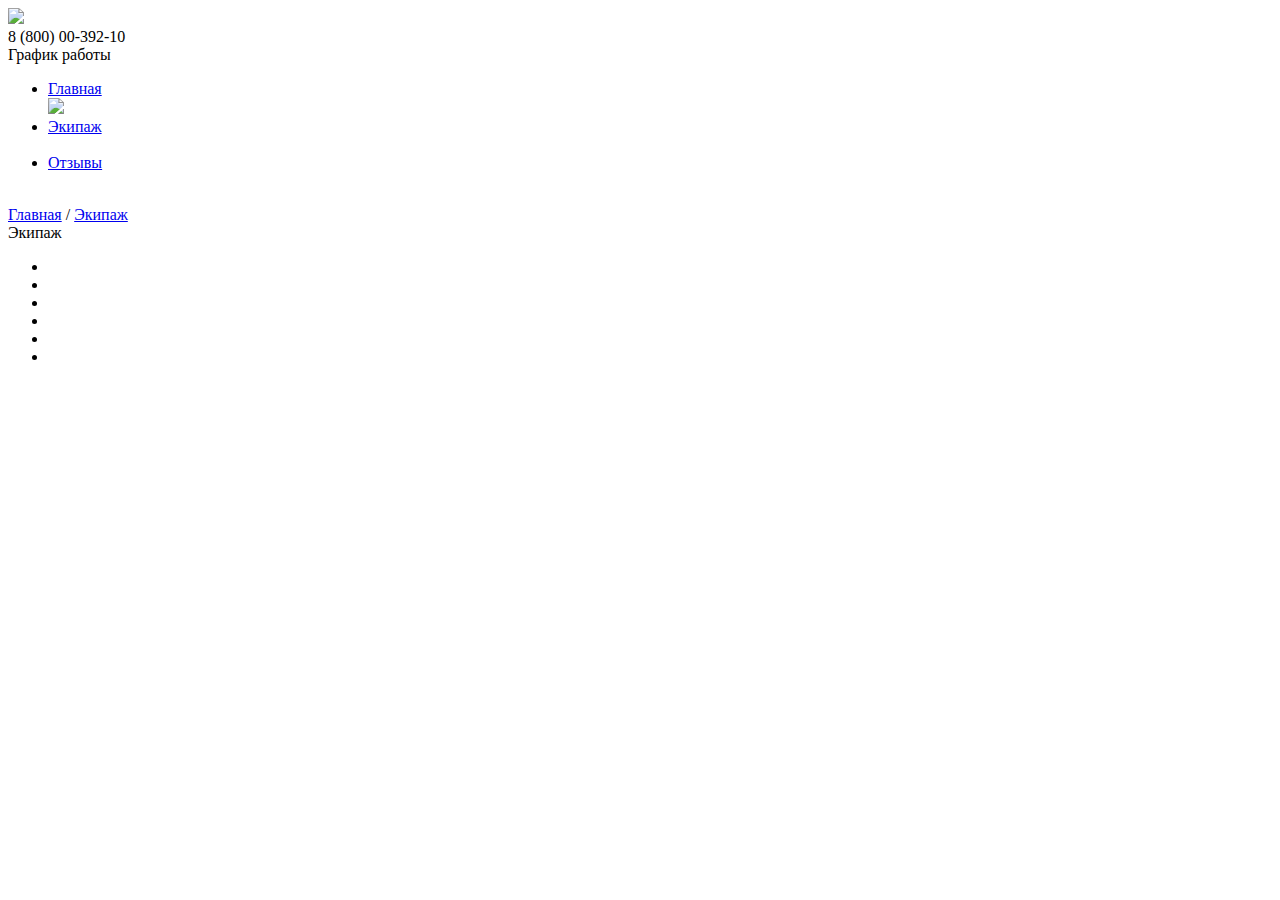
==== index.html @ a1cc310a "try" ====
<!DOCTYPE html>
<html lang="ru">
<head>
    <meta charset="UTF-8">
    <meta name="viewport" content="width=device-width, initial-scale=1.0">
    <meta http-equiv="X-UA-Compatible" content="ie=edge">
    <title>Document</title>
</head>
<body>
   <header>
       <div class="header__conteiner">
           <div class="logo">
               <img src="img/logo_header.svg"/>
            </div>
           <div class="contacts">
                <div class="phone"> 8 (800) 00-392-10 </div>
                <div class="schedule">График работы</div>
            </div>
           
       </div>
   </header>
   <main>
       <div class="main__conteiner">
            <ul class="navigation">
                <li class="navigation__item">
                    <a href="#" class="navigation__link"> 
                        <div class="navigation__title">Главная</div>
                        <div class="navigation__icon">
                            <img src="img/main_icon.svg"/>
                        </div>
                    </a>
                </li>
                <li class="navigation__item">
                    <a href="#" class="navigation__link"> 
                        <div class="navigation__title">Экипаж</div>
                        <div class="navigation__icon">
                            <img src=""/>
                        </div>
                        </a>
                </li>
                <li class="navigation__item">
                        <a href="#" class="navigation__link"> 
                            <div class="navigation__title">Отзывы</div>
                            <div class="navigation__icon">
                                <img src=""/>
                            </div>
                        </a>
                    </li>
            </ul>
            <div class="content">
                <div class="breadcrumbs">
                    <a href="#">Главная</a> /
                    <a href="#">Экипаж</a>
                </div>
                <div class="title"> Экипаж </div>
                <div class="team">
                    <ul class="team__items">
                        <li class="team__item"></li>
                        <li class="team__item"></li>
                        <li class="team__item"></li>
                        <li class="team__item"></li>
                        <li class="team__item"></li>
                        <li class="team__item"></li>
                    </ul>
                </div>   
            </div>
       </div>
   </main>
   

  
</body>
</html>
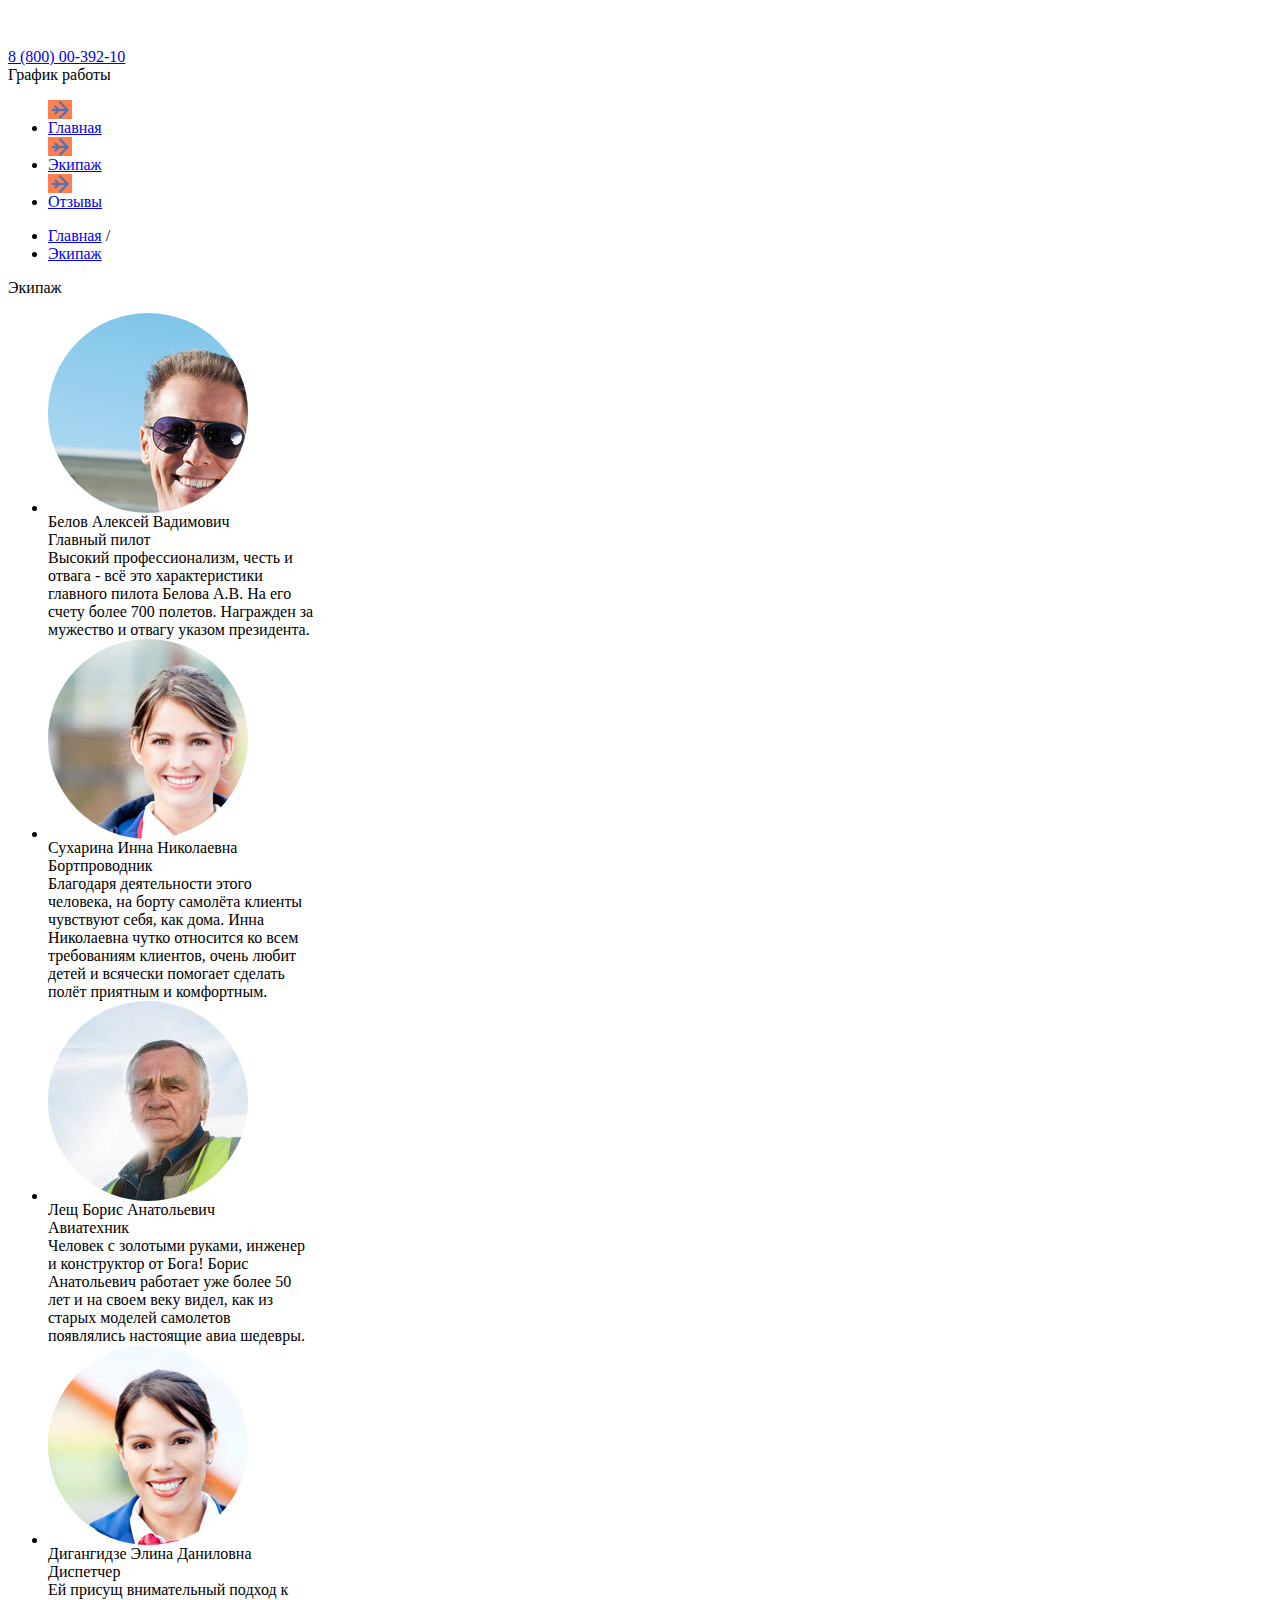
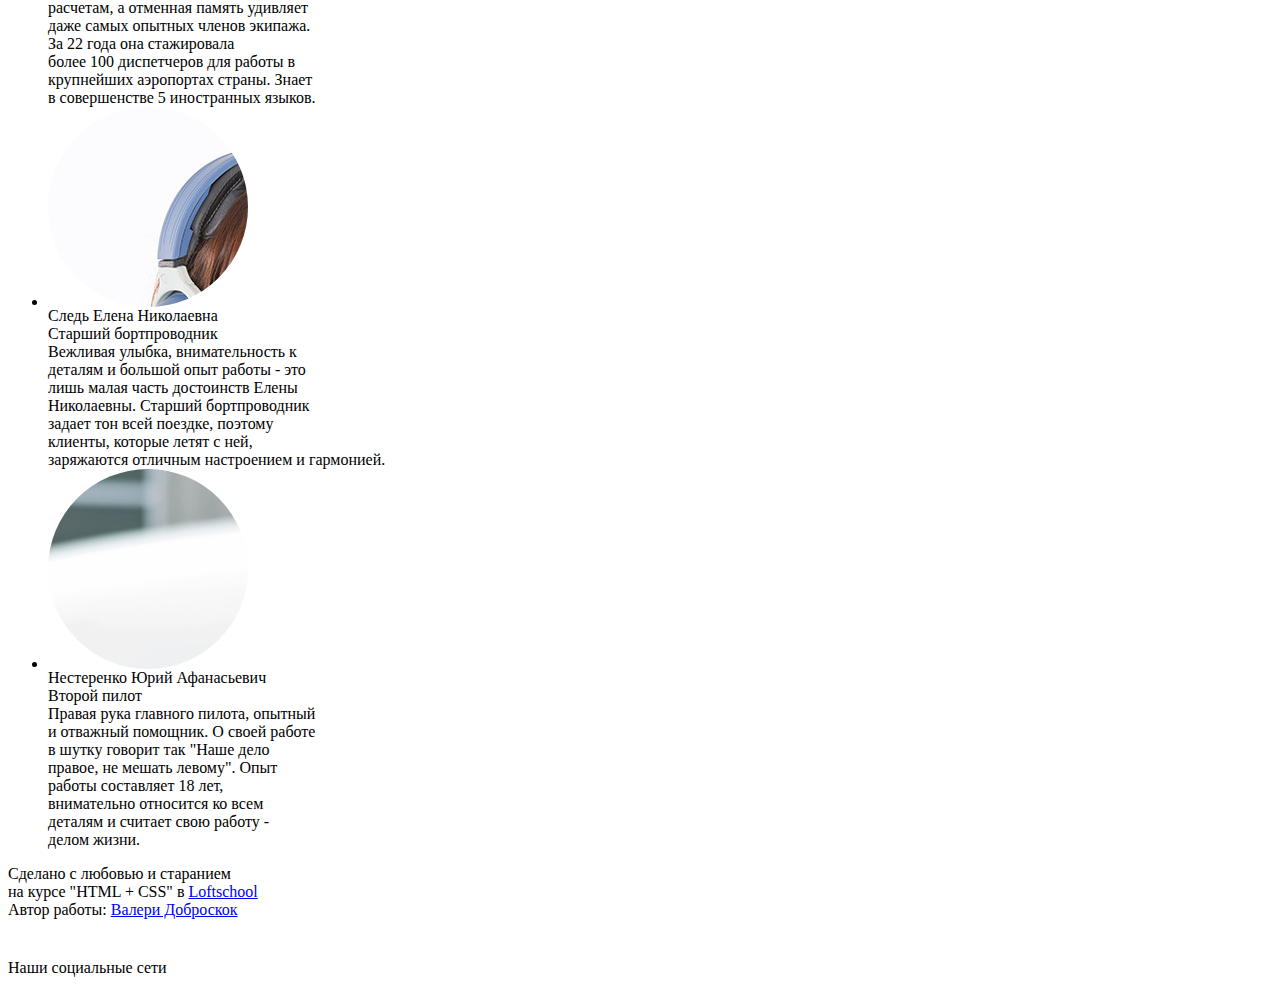
==== commit 7fb00f2d: "new files" ====
--- a/index.html
+++ b/index.html
@@ -4,68 +4,197 @@
     <meta charset="UTF-8">
     <meta name="viewport" content="width=device-width, initial-scale=1.0">
     <meta http-equiv="X-UA-Compatible" content="ie=edge">
+    <link rel="stylesheet" href="styles/style.css">
+    <link rel="stylesheet" href="">
     <title>Document</title>
 </head>
 <body>
    <header>
-       <div class="header__conteiner">
+       <div class="conteiner">
            <div class="logo">
-               <img src="img/logo_header.svg"/>
+               <a href="#" target="_blank" title="Перейти на главную страницу">
+                    <img src="img/logo_header.png"/>
+               </a>
             </div>
            <div class="contacts">
-                <div class="phone"> 8 (800) 00-392-10 </div>
+                <div class="phone">
+                    <a href="tel: +8(800)0039210" target="_blank" title="Позвоните нам!"> 8 (800) 00-392-10 </a>
+                </div>
                 <div class="schedule">График работы</div>
             </div>
-           
-       </div>
+        </div>
    </header>
    <main>
-       <div class="main__conteiner">
-            <ul class="navigation">
-                <li class="navigation__item">
-                    <a href="#" class="navigation__link"> 
-                        <div class="navigation__title">Главная</div>
-                        <div class="navigation__icon">
-                            <img src="img/main_icon.svg"/>
-                        </div>
-                    </a>
-                </li>
-                <li class="navigation__item">
-                    <a href="#" class="navigation__link"> 
-                        <div class="navigation__title">Экипаж</div>
-                        <div class="navigation__icon">
-                            <img src=""/>
-                        </div>
-                        </a>
-                </li>
-                <li class="navigation__item">
-                        <a href="#" class="navigation__link"> 
-                            <div class="navigation__title">Отзывы</div>
-                            <div class="navigation__icon">
-                                <img src=""/>
-                            </div>
+       <div class="conteiner">
+           <nav class="navigation">
+                <ul class="navigation__items">
+                    <li class="navigation__item">
+                        <a href="#" class="navigation__link navigation__link--airoplan" target="_blank" title="Перейти на главную страницу"> 
+                            <div class="navigation__title">Главная</div>
                         </a>
                     </li>
-            </ul>
+                    <li class="navigation__item">
+                        <a href="#" class="navigation__link navigation__link--crew" target="_blank" title="Перейти к просмотру экипажа"> 
+                            <div class="navigation__title">Экипаж</div>
+                        </a>
+                    </li>
+                    <li class="navigation__item">
+                        <a href="#" class="navigation__link navigation__link--star" target="_blank" title="Посмотреть отзывы"> 
+                            <div class="navigation__title">Отзывы</div>
+                        </a>
+                    </li>
+                </ul>
+            </nav>
             <div class="content">
-                <div class="breadcrumbs">
-                    <a href="#">Главная</a> /
-                    <a href="#">Экипаж</a>
-                </div>
+                <nav class="breadcrumps">
+                    <ul class="breadcrumps__items">
+                        <li class="breadcrumps__item">
+                            <a href="#" class="breadcrumps__href" title="Перейти на главную страницу">Главная</a>
+                        </li>
+                        <li class="breadcrumps__item">
+                            <a href="#" class="breadcrumps__href" title="Посмотреть экипаж">Экипаж</a>
+                        </li>
+                    </ul>
+                </nav>
                 <div class="title"> Экипаж </div>
                 <div class="team">
                     <ul class="team__items">
-                        <li class="team__item"></li>
-                        <li class="team__item"></li>
-                        <li class="team__item"></li>
-                        <li class="team__item"></li>
-                        <li class="team__item"></li>
-                        <li class="team__item"></li>
+                        <li class="team__item">
+                            <div class="team__ava">
+                                <img src="img/alex.jpg" class="img">
+                            </div>
+                            <div class="information">
+                                <div class="name-work">
+                                    <div class="name">Белов Алексей Вадимович</div>
+                                    <div class="work">Главный пилот</div>
+                                </div>
+                                <div class="text">
+                                    Высокий профессионализм, честь и <br>
+                                    отвага - всё это характеристики <br>
+                                    главного пилота Белова А.В. На его <br>
+                                    счету более 700 полетов. Награжден за <br>
+                                    мужество и отвагу указом президента.
+                                </div>
+                            </div>
+                        </li>
+                        <li class="team__item">
+                            <div class="team__ava">
+                                <img src="img/inna.jpg" class="img">
+                            </div>
+                            <div class="information">
+                                    <div class="name-work">
+                                        <div class="name">Сухарина Инна Николаевна</div>
+                                        <div class="work">Бортпроводник</div>
+                                    </div>
+                                    <div class="text">
+                                        Благодаря деятельности этого <br>
+                                        человека, на борту самолёта клиенты <br>
+                                        чувствуют себя, как дома. Инна <br>
+                                        Николаевна чутко относится ко всем <br>
+                                        требованиям клиентов, очень любит <br>
+                                        детей и всячески помогает сделать <br>
+                                        полёт приятным и комфортным.
+                                        </div>
+                        </li>
+                        <li class="team__item">
+                                <div class="team__ava">
+                                    <img src="img/boris.jpg" class="img">
+                                </div>
+                                <div class="name-work">
+                                    <div class="name">Лещ Борис Анатольевич</div>
+                                    <div class="work">Авиатехник</div>
+                                </div>
+                                <div class="text">
+                                    Человек с золотыми руками, инженер <br>
+                                    и конструктор от Бога! Борис<br>
+                                    Анатольевич работает уже более 50<br>
+                                    лет и на своем веку видел, как из<br>
+                                    старых моделей самолетов<br>
+                                    появлялись настоящие авиа шедевры.
+                                </div>
+                        </li>
+                        <li class="team__item">
+                                <div class="team__ava">
+                                    <img src="img/elena.jpg" class="img">
+                                </div>
+                                <div class="name-work">
+                                    <div class="name">Дигангидзе Элина Даниловна</div>
+                                    <div class="work">Диспетчер</div>
+                                </div>
+                                <div class="text">
+                                    Ей присущ внимательный подход к<br>
+                                    расчетам, а отменная память удивляет<br>
+                                    даже самых опытных членов экипажа.<br>
+                                    За 22 года она стажировала <br>
+                                    более 100 диспетчеров для работы в <br>
+                                    крупнейших аэропортах страны. Знает<br>
+                                    в совершенстве 5 иностранных языков.
+
+                                </div>
+                        </li>
+                        <li class="team__item">
+                                <div class="team__ava">
+                                    <img src="img/elina.jpg" class="img">
+                                </div>
+                                <div class="name-work">    
+                                    <div class="name">Следь Елена Николаевна</div>
+                                    <div class="work">Старший бортпроводник</div>
+                                </div>
+                                <div class="text">
+                                    Вежливая улыбка, внимательность к<br>
+                                    деталям и большой опыт работы - это<br>
+                                    лишь малая часть достоинств Елены<br>
+                                    Николаевны. Старший бортпроводник<br>
+                                    задает тон всей поездке, поэтому<br>
+                                    клиенты, которые летят с ней,<br>
+                                    заряжаются отличным настроением и гармонией.
+                                </div>
+                        </li>
+                        <li class="team__item">
+                                <div class="team__ava">
+                                    <img src="img/yrii.jpg" class="img">
+                                </div>
+                                <div class="name-work">
+                                    <div class="name">Нестеренко Юрий Афанасьевич</div>
+                                    <div class="work">Второй пилот</div>
+                                </div>
+                                <div class="text">
+                                    Правая рука главного пилота, опытный<br>
+                                    и отважный помощник. О своей работе <br>
+                                    в шутку говорит так "Наше дело<br>
+                                    правое, не мешать левому". Опыт<br>
+                                    работы составляет 18 лет, <br>
+                                    внимательно относится ко всем<br>
+                                    деталям и считает свою работу -<br>
+                                    делом жизни.
+
+                                </div>
+                        </li>
                     </ul>
                 </div>   
             </div>
        </div>
    </main>
+   <footer>
+       <div class="conteiner">
+           <div class="conteiner__avtor">
+               Сделано с любовью и старанием<br>
+               на курсе "HTML + CSS" в 
+               <a href="https://loftschool.com/" target="_blank" title="Перейти на сайт Loftschool">Loftschool</a><br>
+               Автор работы:
+               <a href="#" target="_blank" title="Перейти на страницу автора"> Валери Доброскок </a>
+           </div>
+           <div class="conteiner__logo">
+               <img src="img/logo_header.png">
+           </div>
+           <div class="conteiner__social-networks">
+               <div class="social-networks__text">Наши социальные сети</div>
+               <div class="icon"></div>
+           </div>
+       </div>
+
+
+   </footer>
    
 
   
--- a/styles/style.css
+++ b/styles/style.css
@@ -0,0 +1,30 @@
+.team__ava {
+    width: 200px;
+    height: 200px;
+    overflow:hidden;
+    border-radius:50%;
+}
+.team__img {
+    min-width: 100%;
+    height: 100%;
+}
+.breadcrumps {
+
+}
+.breadcrumps__href {
+
+}
+.breadcrumps__item:not(:last-child)::after {
+    content: " /";
+}
+.navigation__title::before {
+    content: "";
+    display: block;
+    width: 24px;
+    height: 19px;
+    /* background-color: coral;
+    background-image: url(../img/main_icon.png);
+    background-repeat: no-repeat;
+    background-position: 50% 50%; */
+    background: coral url(../img/main_icon.png) no-repeat center; 
+}
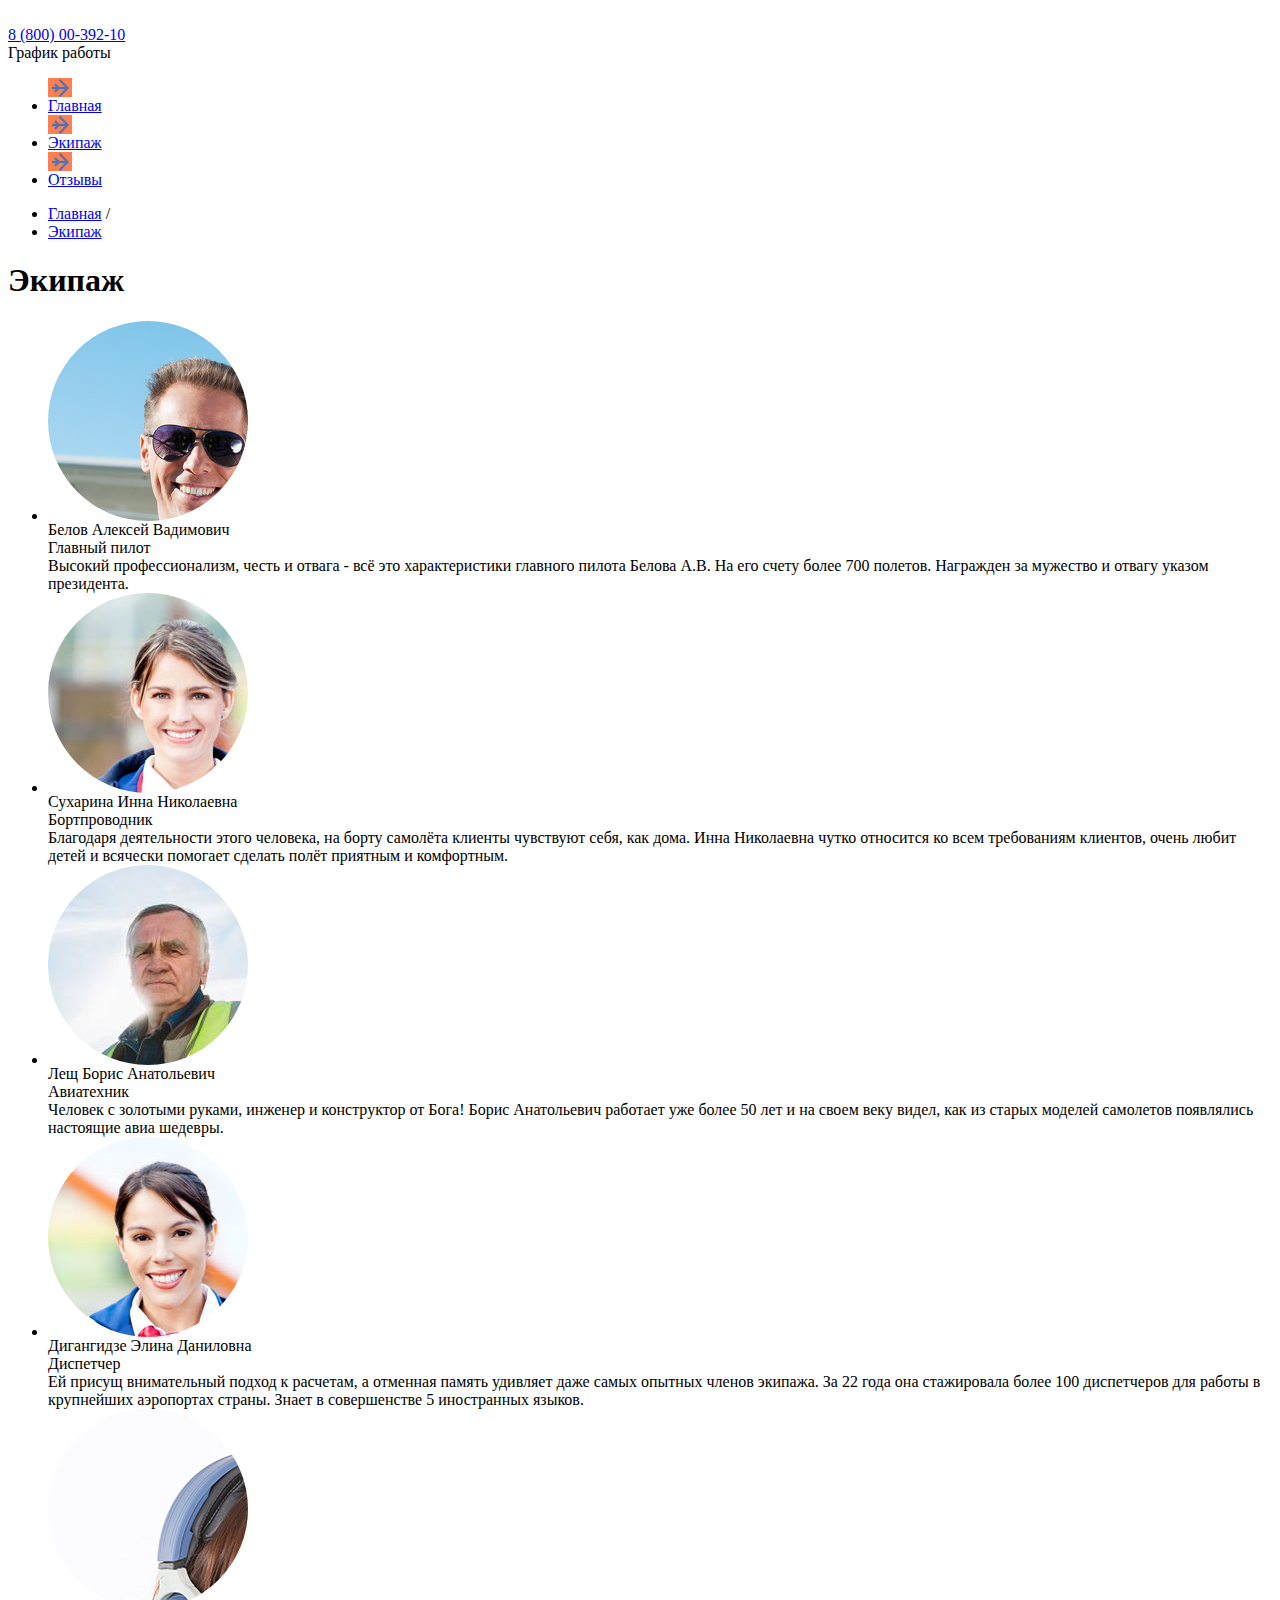
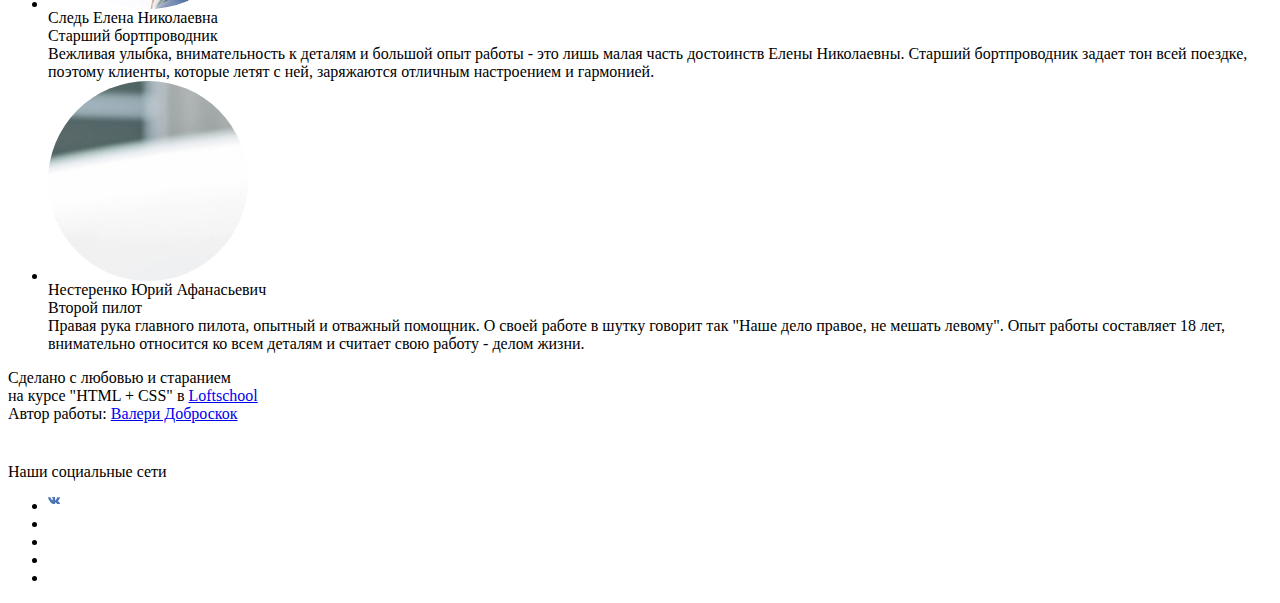
==== commit d1241f09: "html2" ====
--- a/index.html
+++ b/index.html
@@ -5,26 +5,27 @@
     <meta name="viewport" content="width=device-width, initial-scale=1.0">
     <meta http-equiv="X-UA-Compatible" content="ie=edge">
     <link rel="stylesheet" href="styles/style.css">
-    <link rel="stylesheet" href="">
-    <title>Document</title>
+    <link rel="stylesheet" type="text/css" href="css/normalize.css" />
+    <title>AIR Planet</title>
+    
+
 </head>
 <body>
-   <header>
+    <div class="wrapper">
+    <header class="header">
        <div class="conteiner">
            <div class="logo">
-               <a href="#" target="_blank" title="Перейти на главную страницу">
-                    <img src="img/logo_header.png"/>
-               </a>
+                <a class="logo__href" href="#"><img src="" alt="" class="logo__img"> </a>
             </div>
            <div class="contacts">
                 <div class="phone">
-                    <a href="tel: +8(800)0039210" target="_blank" title="Позвоните нам!"> 8 (800) 00-392-10 </a>
+                    <a  class="phone__href" href="tel: +8(800)0039210" target="_blank" title="Позвоните нам!"> 8 (800) 00-392-10 </a>
                 </div>
                 <div class="schedule">График работы</div>
             </div>
         </div>
    </header>
-   <main>
+   <main class="main">
        <div class="conteiner">
            <nav class="navigation">
                 <ul class="navigation__items">
@@ -49,14 +50,16 @@
                 <nav class="breadcrumps">
                     <ul class="breadcrumps__items">
                         <li class="breadcrumps__item">
-                            <a href="#" class="breadcrumps__href" title="Перейти на главную страницу">Главная</a>
+                            <a class="breadcrumps__item--href" href="#" class="breadcrumps__href" title="Перейти на главную страницу">Главная</a>
                         </li>
                         <li class="breadcrumps__item">
                             <a href="#" class="breadcrumps__href" title="Посмотреть экипаж">Экипаж</a>
                         </li>
                     </ul>
                 </nav>
-                <div class="title"> Экипаж </div>
+                    <h1>
+                        Экипаж
+                    </h1> 
                 <div class="team">
                     <ul class="team__items">
                         <li class="team__item">
@@ -64,15 +67,15 @@
                                 <img src="img/alex.jpg" class="img">
                             </div>
                             <div class="information">
-                                <div class="name-work">
-                                    <div class="name">Белов Алексей Вадимович</div>
-                                    <div class="work">Главный пилот</div>
-                                </div>
-                                <div class="text">
-                                    Высокий профессионализм, честь и <br>
-                                    отвага - всё это характеристики <br>
-                                    главного пилота Белова А.В. На его <br>
-                                    счету более 700 полетов. Награжден за <br>
+                                <div class="name">
+                                    <div class="name__surname">Белов Алексей Вадимович</div>
+                                    <div class="name__work">Главный пилот</div>
+                                </div>
+                                <div class="text">
+                                    Высокий профессионализм, честь и 
+                                    отвага - всё это характеристики 
+                                    главного пилота Белова А.В. На его 
+                                    счету более 700 полетов. Награжден за 
                                     мужество и отвагу указом президента.
                                 </div>
                             </div>
@@ -87,12 +90,12 @@
                                         <div class="work">Бортпроводник</div>
                                     </div>
                                     <div class="text">
-                                        Благодаря деятельности этого <br>
-                                        человека, на борту самолёта клиенты <br>
-                                        чувствуют себя, как дома. Инна <br>
-                                        Николаевна чутко относится ко всем <br>
-                                        требованиям клиентов, очень любит <br>
-                                        детей и всячески помогает сделать <br>
+                                        Благодаря деятельности этого
+                                        человека, на борту самолёта клиенты 
+                                        чувствуют себя, как дома. Инна 
+                                        Николаевна чутко относится ко всем 
+                                        требованиям клиентов, очень любит 
+                                        детей и всячески помогает сделать 
                                         полёт приятным и комфортным.
                                         </div>
                         </li>
@@ -105,11 +108,11 @@
                                     <div class="work">Авиатехник</div>
                                 </div>
                                 <div class="text">
-                                    Человек с золотыми руками, инженер <br>
-                                    и конструктор от Бога! Борис<br>
-                                    Анатольевич работает уже более 50<br>
-                                    лет и на своем веку видел, как из<br>
-                                    старых моделей самолетов<br>
+                                    Человек с золотыми руками, инженер 
+                                    и конструктор от Бога! Борис
+                                    Анатольевич работает уже более 50
+                                    лет и на своем веку видел, как из
+                                    старых моделей самолетов
                                     появлялись настоящие авиа шедевры.
                                 </div>
                         </li>
@@ -122,12 +125,12 @@
                                     <div class="work">Диспетчер</div>
                                 </div>
                                 <div class="text">
-                                    Ей присущ внимательный подход к<br>
-                                    расчетам, а отменная память удивляет<br>
-                                    даже самых опытных членов экипажа.<br>
-                                    За 22 года она стажировала <br>
-                                    более 100 диспетчеров для работы в <br>
-                                    крупнейших аэропортах страны. Знает<br>
+                                    Ей присущ внимательный подход к
+                                    расчетам, а отменная память удивляет
+                                    даже самых опытных членов экипажа.
+                                    За 22 года она стажировала 
+                                    более 100 диспетчеров для работы в 
+                                    крупнейших аэропортах страны. Знает
                                     в совершенстве 5 иностранных языков.
 
                                 </div>
@@ -141,12 +144,12 @@
                                     <div class="work">Старший бортпроводник</div>
                                 </div>
                                 <div class="text">
-                                    Вежливая улыбка, внимательность к<br>
-                                    деталям и большой опыт работы - это<br>
-                                    лишь малая часть достоинств Елены<br>
-                                    Николаевны. Старший бортпроводник<br>
-                                    задает тон всей поездке, поэтому<br>
-                                    клиенты, которые летят с ней,<br>
+                                    Вежливая улыбка, внимательность к
+                                    деталям и большой опыт работы - это
+                                    лишь малая часть достоинств Елены
+                                    Николаевны. Старший бортпроводник
+                                    задает тон всей поездке, поэтому
+                                    клиенты, которые летят с ней,
                                     заряжаются отличным настроением и гармонией.
                                 </div>
                         </li>
@@ -159,13 +162,13 @@
                                     <div class="work">Второй пилот</div>
                                 </div>
                                 <div class="text">
-                                    Правая рука главного пилота, опытный<br>
-                                    и отважный помощник. О своей работе <br>
-                                    в шутку говорит так "Наше дело<br>
-                                    правое, не мешать левому". Опыт<br>
-                                    работы составляет 18 лет, <br>
-                                    внимательно относится ко всем<br>
-                                    деталям и считает свою работу -<br>
+                                    Правая рука главного пилота, опытный
+                                    и отважный помощник. О своей работе 
+                                    в шутку говорит так "Наше дело
+                                    правое, не мешать левому". Опыт
+                                    работы составляет 18 лет, 
+                                    внимательно относится ко всем
+                                    деталям и считает свою работу -
                                     делом жизни.
 
                                 </div>
@@ -175,7 +178,9 @@
             </div>
        </div>
    </main>
-   <footer>
+   </div>
+   
+   <footer class="footer">
        <div class="conteiner">
            <div class="conteiner__avtor">
                Сделано с любовью и старанием<br>
@@ -185,18 +190,58 @@
                <a href="#" target="_blank" title="Перейти на страницу автора"> Валери Доброскок </a>
            </div>
            <div class="conteiner__logo">
-               <img src="img/logo_header.png">
+               <a class="conteiner__logo-href" href="#" target="_blank" title="Перейти на главную страницу"> <img src="img/logo_header.png"> </a>
            </div>
-           <div class="conteiner__social-networks">
-               <div class="social-networks__text">Наши социальные сети</div>
-               <div class="icon"></div>
+           <div class="social">
+                <div class="social__title">  Наши социальные сети</div>
+                <ul class="social__items">
+                    <li class="social__items social__item--vk">
+                        <div class="social__href-vk">
+                            <a class="social__href--link" href="https://vk.com" target="_blank" title="Мы ВКонтакте"></a>
+                        </div>
+                    </li>
+                    <li class="social__items social__item--fb">
+                        <div class="social__href">
+                            <a class="social__href--link" href="www.facebook.com" target="_blank" title="Мы в Facebook"></a>
+                        </div>
+                    </li>
+                    <li class="social__items social__item--google">
+                        <div class="social__href">
+                            <a class="social__href--link" href="https://www.google.ru" target="_blank" title="Мы в Google"></a>
+                        </div>
+                    </li>
+                    <li class="social__items social__item--twitter">
+                        <div class="social__href">
+                            <a class="social__href--link" href="https://twitter.com" target="_blank" title="Мы в Twitter"></a>
+                        </div>
+                    </li>
+                    <li class="social__items social__item--email">
+                        <div class="social__href">
+                            <a class="social__href--link" href="https://e.mail.ru" target="_blank" title="Мы в Email"></a>
+                        </div>
+                    </li>
+                </ul>
+            </div>
+
+
+               
+            
+            
+
+
+            
+
+
+
+
+
+
+
+                
+
+               </div>
            </div>
        </div>
-
-
-   </footer>
-   
-
-  
+    </footer>
 </body>
 </html>--- a/styles/style.css
+++ b/styles/style.css
@@ -8,12 +8,7 @@
     min-width: 100%;
     height: 100%;
 }
-.breadcrumps {
 
-}
-.breadcrumps__href {
-
-}
 .breadcrumps__item:not(:last-child)::after {
     content: " /";
 }
@@ -28,3 +23,29 @@
     background-position: 50% 50%; */
     background: coral url(../img/main_icon.png) no-repeat center; 
 }
+/* Это нижние иконки подвала */
+.social__href-vk {
+    background-image: url(../img/vk.png);
+    width: 12px;
+    height: 7px;
+}
+.icon__img--fb {
+    background-image: url(../img/fb.png);
+    width: 6px;
+    height: 13px;
+}
+.icon__img--google {
+    background-image: url(../img/google.png);
+    width: 15px;
+    height: 9px;
+}
+.icon__img--twitter {
+    background-image: url(../img/twitter.png);
+    width: 11px;
+    height: 9px;
+}
+.icon__img--email {
+    background-image: url(../img/mail.png);
+    width: 12px;
+    height: 9px;
+}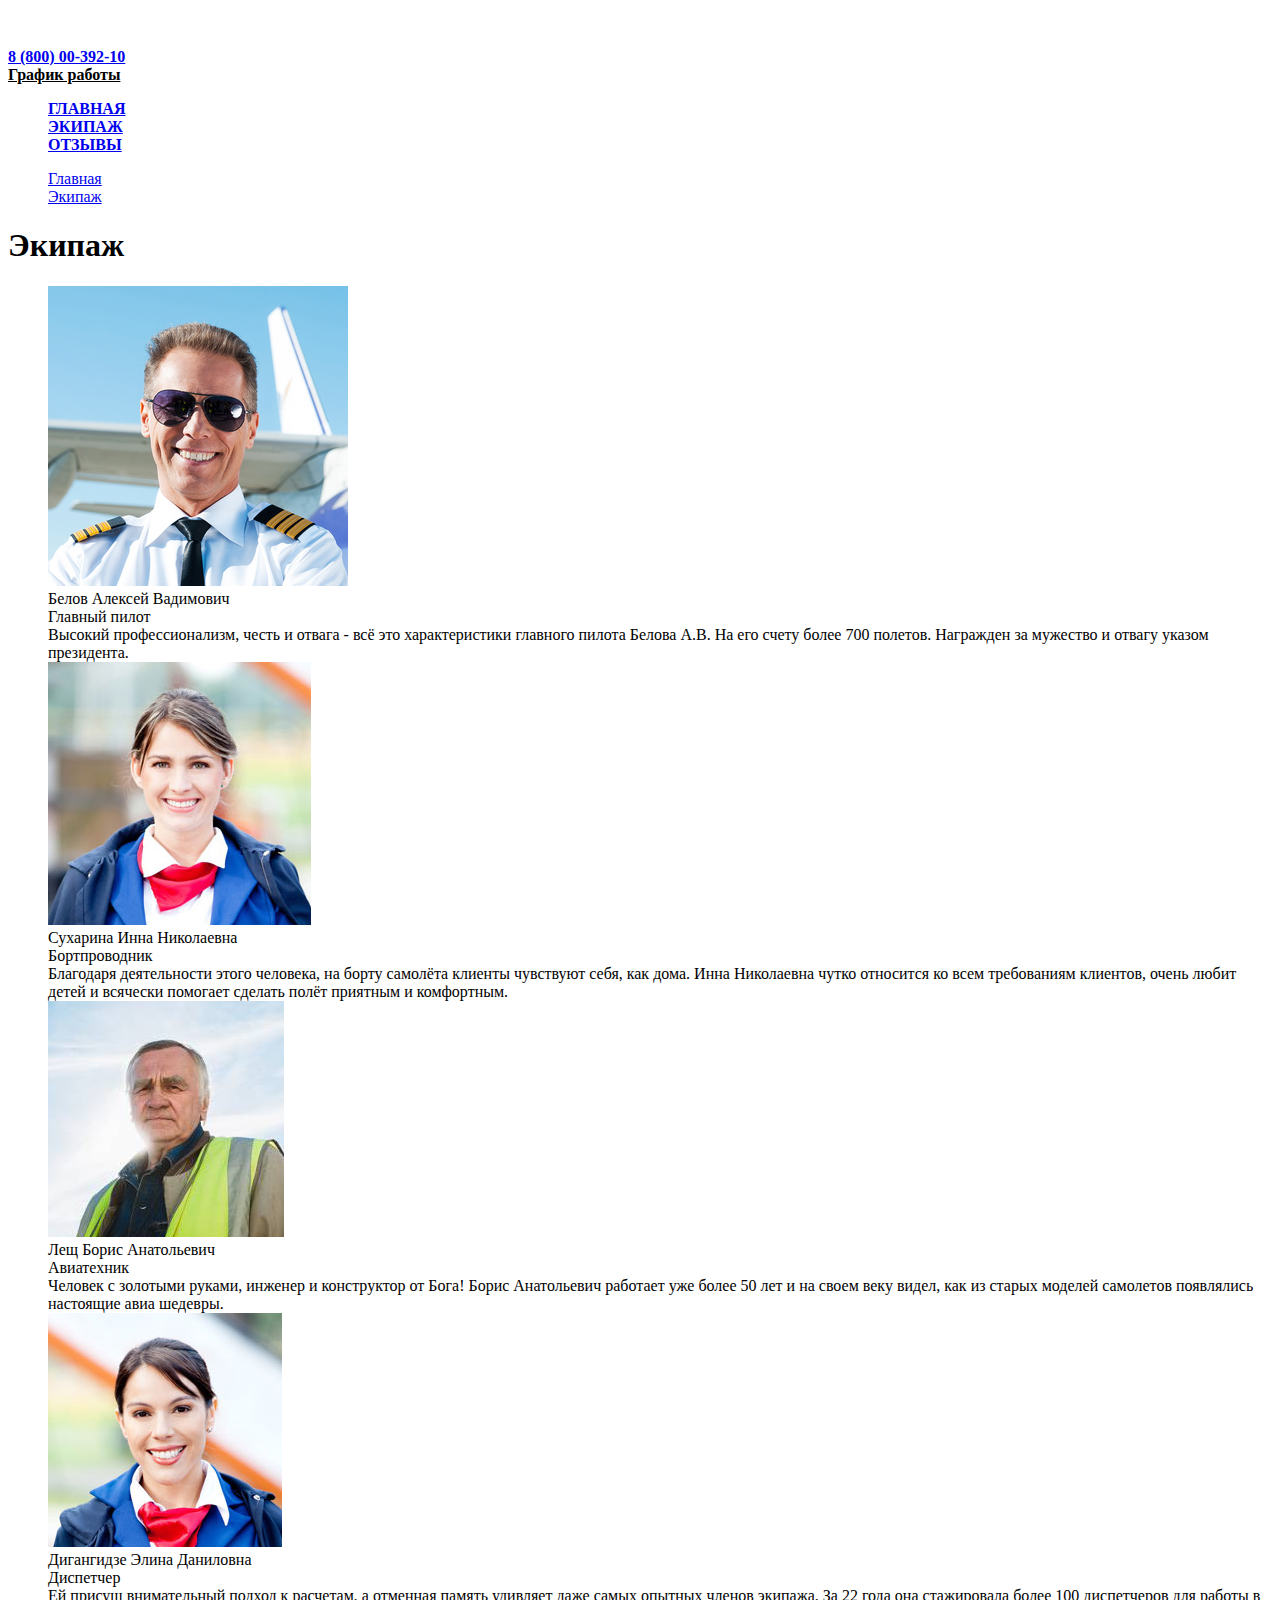
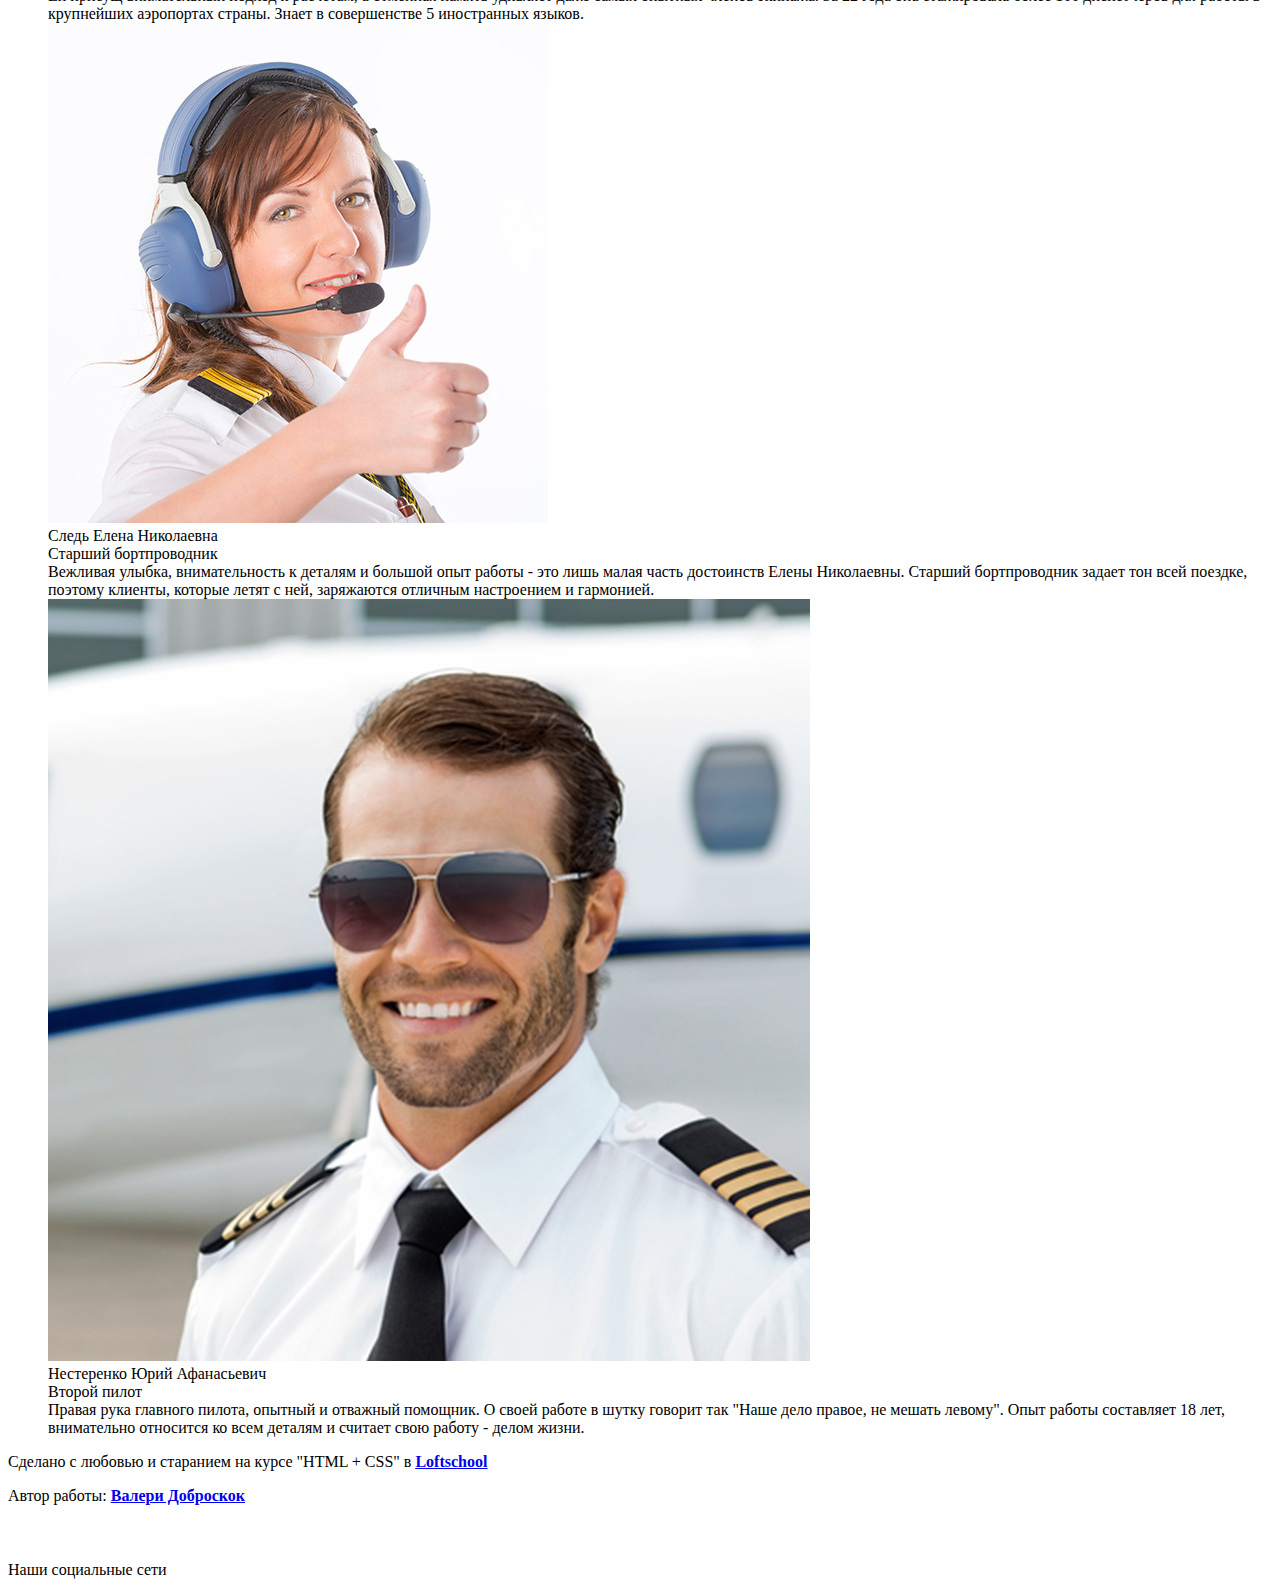
==== commit 2261b722: "committwo" ====
--- a/index.html
+++ b/index.html
@@ -4,227 +4,226 @@
     <meta charset="UTF-8">
     <meta name="viewport" content="width=device-width, initial-scale=1.0">
     <meta http-equiv="X-UA-Compatible" content="ie=edge">
-    <link rel="stylesheet" href="styles/style.css">
-    <link rel="stylesheet" type="text/css" href="css/normalize.css" />
+    <link rel="stylesheet" href="415263/styles/style.css">
+    <link rel="stylesheet" href="415263/styles/normalize.css"/>
     <title>AIR Planet</title>
     
 
 </head>
 <body>
     <div class="wrapper">
-    <header class="header">
-       <div class="conteiner">
-           <div class="logo">
-                <a class="logo__href" href="#"><img src="" alt="" class="logo__img"> </a>
-            </div>
-           <div class="contacts">
-                <div class="phone">
-                    <a  class="phone__href" href="tel: +8(800)0039210" target="_blank" title="Позвоните нам!"> 8 (800) 00-392-10 </a>
-                </div>
-                <div class="schedule">График работы</div>
-            </div>
-        </div>
-   </header>
-   <main class="main">
-       <div class="conteiner">
-           <nav class="navigation">
-                <ul class="navigation__items">
-                    <li class="navigation__item">
-                        <a href="#" class="navigation__link navigation__link--airoplan" target="_blank" title="Перейти на главную страницу"> 
-                            <div class="navigation__title">Главная</div>
-                        </a>
-                    </li>
-                    <li class="navigation__item">
-                        <a href="#" class="navigation__link navigation__link--crew" target="_blank" title="Перейти к просмотру экипажа"> 
-                            <div class="navigation__title">Экипаж</div>
-                        </a>
-                    </li>
-                    <li class="navigation__item">
-                        <a href="#" class="navigation__link navigation__link--star" target="_blank" title="Посмотреть отзывы"> 
-                            <div class="navigation__title">Отзывы</div>
-                        </a>
-                    </li>
-                </ul>
-            </nav>
-            <div class="content">
-                <nav class="breadcrumps">
-                    <ul class="breadcrumps__items">
-                        <li class="breadcrumps__item">
-                            <a class="breadcrumps__item--href" href="#" class="breadcrumps__href" title="Перейти на главную страницу">Главная</a>
-                        </li>
-                        <li class="breadcrumps__item">
-                            <a href="#" class="breadcrumps__href" title="Посмотреть экипаж">Экипаж</a>
+        <header class="header">
+            <div class="conteiner">
+                <div class="logo">
+                    <a class="logo__href" href="#"><img src="img/logo_header.png" alt="" class="logo__img"> </a>
+            </div>
+            <div class="contacts">
+                    <div class="phone">
+                        <a  class="phone__href" href="tel: +8(800)0039210" target="_blank" title="Позвоните нам!"><b> 8 (800) 00-392-10 </b></a>
+                    </div>
+                    <div class="schedule"><u><b>График работы</b></u></div>
+                </div>
+            </div>
+        </header>                                  
+    <main class="main">
+        <div class="conteiner">
+            <nav class="navigation">
+                    <ul class="navigation__items" type="none">
+                        <li class="navigation__item">
+                            <a href="#" class="navigation__link navigation__link--airoplan" target="_blank" title="Перейти на главную страницу"> 
+                                <div class="navigation__title--main"><b>ГЛАВНАЯ</b></div>
+                            </a>
+                        </li>
+                        <li class="navigation__item">
+                            <a href="#" class="navigation__link navigation__link--crew" target="_blank" title="Перейти к просмотру экипажа"> 
+                                <div class="navigation__title--team"><b>ЭКИПАЖ</b></div>
+                            </a>
+                        </li>
+                        <li class="navigation__item">
+                            <a href="#" class="navigation__link navigation__link--star" target="_blank" title="Посмотреть отзывы"> 
+                                <div class="navigation__title--reviews"><b>ОТЗЫВЫ</b></div>
+                            </a>
                         </li>
                     </ul>
                 </nav>
-                    <h1>
-                        Экипаж
-                    </h1> 
-                <div class="team">
-                    <ul class="team__items">
-                        <li class="team__item">
-                            <div class="team__ava">
-                                <img src="img/alex.jpg" class="img">
-                            </div>
-                            <div class="information">
-                                <div class="name">
-                                    <div class="name__surname">Белов Алексей Вадимович</div>
-                                    <div class="name__work">Главный пилот</div>
-                                </div>
-                                <div class="text">
-                                    Высокий профессионализм, честь и 
-                                    отвага - всё это характеристики 
-                                    главного пилота Белова А.В. На его 
-                                    счету более 700 полетов. Награжден за 
-                                    мужество и отвагу указом президента.
-                                </div>
-                            </div>
-                        </li>
-                        <li class="team__item">
-                            <div class="team__ava">
-                                <img src="img/inna.jpg" class="img">
-                            </div>
-                            <div class="information">
-                                    <div class="name-work">
-                                        <div class="name">Сухарина Инна Николаевна</div>
-                                        <div class="work">Бортпроводник</div>
-                                    </div>
-                                    <div class="text">
-                                        Благодаря деятельности этого
-                                        человека, на борту самолёта клиенты 
-                                        чувствуют себя, как дома. Инна 
-                                        Николаевна чутко относится ко всем 
-                                        требованиям клиентов, очень любит 
-                                        детей и всячески помогает сделать 
-                                        полёт приятным и комфортным.
+                <div class="content">
+                    <nav class="breadcrumbs">
+                        <ul class="breadcrumbs__items" type="none">
+                            <li class="breadcrumbs__item">
+                                <a href="#" class="breadcrumbs__item--main" title="Перейти на главную страницу">Главная</a>
+                            </li>
+                            <li class="breadcrumbs__item">
+                                <a href="#" class="breadcrumbs__href--team" title="Посмотреть экипаж">Экипаж</a>
+                            </li>
+                        </ul>
+                    </nav>
+                        <h1 class="title">
+                            <b>Экипаж</b>
+                        </h1> 
+                    <div class="team">
+                        <ul class="team__items" type="none">
+                            <li class="team__item">
+                                <div class="team__item--ava">
+                                    <img src="img/alex.jpg" class="img">
+                                </div>
+                                <div class="team__item--information"> <!--по бэму-->
+                                    <div class="team__item--name">Белов Алексей Вадимович</div>
+                                    <div class="team__item--work">Главный пилот</div>
+                                    <div class="team__item--text">
+                                        Высокий профессионализм, честь и 
+                                        отвага - всё это характеристики 
+                                        главного пилота Белова А.В. На его 
+                                        счету более 700 полетов. Награжден за 
+                                        мужество и отвагу указом президента.
+                                    </div>
+                                </div>
+                            </li>
+                            <li class="team__item">
+                                <div class="team__item--ava">
+                                    <img src="img/inna.jpg" class="img">
+                                </div>
+                                <div class="team__item--information">
+                                    <div class="team__item--name">Сухарина Инна Николаевна</div>
+                                    <div class="team__item--work">Бортпроводник</div>
+                                    <div class="team__item--text">
+                                            Благодаря деятельности этого
+                                            человека, на борту самолёта клиенты 
+                                            чувствуют себя, как дома. Инна 
+                                            Николаевна чутко относится ко всем 
+                                            требованиям клиентов, очень любит 
+                                            детей и всячески помогает сделать 
+                                            полёт приятным и комфортным.
+                                    </div>
+                                </div>
+                            </li>
+                            <li class="team__item">
+                                    <div class="team__item--ava">
+                                        <img src="img/boris.jpg" class="img">
+                                    </div>
+                                    <div class="team__item--information">
+                                        <div class="team__item--name">Лещ Борис Анатольевич</div>
+                                        <div class="team__item--work">Авиатехник</div>
+                                        <div class="team__item--text">
+                                        Человек с золотыми руками, инженер 
+                                        и конструктор от Бога! Борис
+                                        Анатольевич работает уже более 50
+                                        лет и на своем веку видел, как из
+                                        старых моделей самолетов
+                                        появлялись настоящие авиа шедевры.
                                         </div>
-                        </li>
-                        <li class="team__item">
-                                <div class="team__ava">
-                                    <img src="img/boris.jpg" class="img">
-                                </div>
-                                <div class="name-work">
-                                    <div class="name">Лещ Борис Анатольевич</div>
-                                    <div class="work">Авиатехник</div>
-                                </div>
-                                <div class="text">
-                                    Человек с золотыми руками, инженер 
-                                    и конструктор от Бога! Борис
-                                    Анатольевич работает уже более 50
-                                    лет и на своем веку видел, как из
-                                    старых моделей самолетов
-                                    появлялись настоящие авиа шедевры.
-                                </div>
-                        </li>
-                        <li class="team__item">
-                                <div class="team__ava">
-                                    <img src="img/elena.jpg" class="img">
-                                </div>
-                                <div class="name-work">
-                                    <div class="name">Дигангидзе Элина Даниловна</div>
-                                    <div class="work">Диспетчер</div>
-                                </div>
-                                <div class="text">
-                                    Ей присущ внимательный подход к
-                                    расчетам, а отменная память удивляет
-                                    даже самых опытных членов экипажа.
-                                    За 22 года она стажировала 
-                                    более 100 диспетчеров для работы в 
-                                    крупнейших аэропортах страны. Знает
-                                    в совершенстве 5 иностранных языков.
-
-                                </div>
-                        </li>
-                        <li class="team__item">
-                                <div class="team__ava">
-                                    <img src="img/elina.jpg" class="img">
-                                </div>
-                                <div class="name-work">    
-                                    <div class="name">Следь Елена Николаевна</div>
-                                    <div class="work">Старший бортпроводник</div>
-                                </div>
-                                <div class="text">
-                                    Вежливая улыбка, внимательность к
-                                    деталям и большой опыт работы - это
-                                    лишь малая часть достоинств Елены
-                                    Николаевны. Старший бортпроводник
-                                    задает тон всей поездке, поэтому
-                                    клиенты, которые летят с ней,
-                                    заряжаются отличным настроением и гармонией.
-                                </div>
-                        </li>
-                        <li class="team__item">
-                                <div class="team__ava">
-                                    <img src="img/yrii.jpg" class="img">
-                                </div>
-                                <div class="name-work">
-                                    <div class="name">Нестеренко Юрий Афанасьевич</div>
-                                    <div class="work">Второй пилот</div>
-                                </div>
-                                <div class="text">
-                                    Правая рука главного пилота, опытный
-                                    и отважный помощник. О своей работе 
-                                    в шутку говорит так "Наше дело
-                                    правое, не мешать левому". Опыт
-                                    работы составляет 18 лет, 
-                                    внимательно относится ко всем
-                                    деталям и считает свою работу -
-                                    делом жизни.
-
-                                </div>
+                                    </div>
+                            </li>
+                            <li class="team__item">
+                                    <div class="team__item--ava">
+                                        <img src="img/elena.jpg" class="img">
+                                    </div>
+                                    <div class="team__item--information">
+                                        <div class="team__item--name">Дигангидзе Элина Даниловна</div>
+                                        <div class="team__item--work">Диспетчер</div>
+                                        <div class="team__item--text">
+                                        Ей присущ внимательный подход к
+                                        расчетам, а отменная память удивляет
+                                        даже самых опытных членов экипажа.
+                                        За 22 года она стажировала 
+                                        более 100 диспетчеров для работы в 
+                                        крупнейших аэропортах страны. Знает
+                                        в совершенстве 5 иностранных языков.
+                                    </div>
+                            </li>
+                            <li class="team__item">
+                                    <div class="team__item--ava">
+                                        <img src="img/elina.jpg" class="img">
+                                    </div>
+                                    <div class="team__item--information">    <!--сделать по бэму-->
+                                        <div class="team__item--name">Следь Елена Николаевна</div>
+                                        <div class="team__item--work">Старший бортпроводник</div>
+                                        <div class="team__item--text">
+                                        Вежливая улыбка, внимательность к
+                                        деталям и большой опыт работы - это
+                                        лишь малая часть достоинств Елены
+                                        Николаевны. Старший бортпроводник
+                                        задает тон всей поездке, поэтому
+                                        клиенты, которые летят с ней,
+                                        заряжаются отличным настроением и гармонией.
+                                    </div>
+                            </li>
+                            <li class="team__item">
+                                    <div class="team__item--ava">
+                                        <img src="img/yrii.jpg" class="img">
+                                    </div>
+                                    <div class="team__item--information">
+                                        <div class="team__item--name">Нестеренко Юрий Афанасьевич</div>
+                                        <div class="team__item--work">Второй пилот</div>
+                                        <div class="team__item--text">
+                                        Правая рука главного пилота, опытный
+                                        и отважный помощник. О своей работе 
+                                        в шутку говорит так "Наше дело
+                                        правое, не мешать левому". Опыт
+                                        работы составляет 18 лет, 
+                                        внимательно относится ко всем
+                                        деталям и считает свою работу -
+                                        делом жизни.
+                                    </div>
+                            </li>
+                        </ul>
+                    </div>   
+                </div>
+        </div>
+    </main>
+    <footer class="footer">
+        <div class="conteiner">
+            <div class="footer__col">
+                <div class="conteiner__avtor">
+                    <p>Сделано с любовью и старанием
+                         на курсе "HTML + CSS" в 
+                        <a class="conteiner__href" href="https://loftschool.com/" target="_blank" title="Перейти на сайт Loftschool"><u><b>Loftschool</b></u></a>
+                    </p>
+                    <p>Автор работы:
+                        <a class="conteiner__href" href="#" target="_blank" title="Перейти на страницу автора"><b> Валери Доброскок</b> </a>
+                    </p>
+                </div>
+            </div>
+            <div class="footer__col">
+                <div class="conteiner__logo">
+                    <a class="conteiner__logo-href" href="#" target="_blank" title="Перейти на главную страницу"> <img src="img/logo_header.png"> </a>
+                </div>
+            </div>
+            <div class="footer__col">
+                <div class="social">
+                    <div class="social__title">  Наши социальные сети</div>
+                    <ul class="social__items" type="none">
+                        <li class="social__item">
+                            <a href="https://vk.com" class="social__href social__href--vk" target="_blank" title="Мы ВКонтакте"></a>
+                        </li>
+                        <li class="social__item">
+                            <a href="www.facebook.com" class="social__href social__href--fb" target="_blank" title="Мы в Facebook"></a>
+                        </li>
+                        <li class="social__item">
+                            <a href="https://www.google.ru" class="social__href social__href--google" target="_blank" title="Мы в Google"></a>
+                        </li>
+                        <li class="social__item">
+                            <a href="https://twitter.com" class="social__href social__href--twitter" target="_blank" title="Мы в Twitter"></a>
+                        </li>
+                        <li class="social__item">
+                            <a href="https://e.mail.ru" class="social__href social__href--email" target="_blank" title="Мы в Email"></a>
                         </li>
                     </ul>
-                </div>   
-            </div>
-       </div>
-   </main>
-   </div>
+                </div>
+            </div>
+        </footer>
+    </div>
+</body>
+</html>
+    
+    
+
    
-   <footer class="footer">
-       <div class="conteiner">
-           <div class="conteiner__avtor">
-               Сделано с любовью и старанием<br>
-               на курсе "HTML + CSS" в 
-               <a href="https://loftschool.com/" target="_blank" title="Перейти на сайт Loftschool">Loftschool</a><br>
-               Автор работы:
-               <a href="#" target="_blank" title="Перейти на страницу автора"> Валери Доброскок </a>
-           </div>
-           <div class="conteiner__logo">
-               <a class="conteiner__logo-href" href="#" target="_blank" title="Перейти на главную страницу"> <img src="img/logo_header.png"> </a>
-           </div>
-           <div class="social">
-                <div class="social__title">  Наши социальные сети</div>
-                <ul class="social__items">
-                    <li class="social__items social__item--vk">
-                        <div class="social__href-vk">
-                            <a class="social__href--link" href="https://vk.com" target="_blank" title="Мы ВКонтакте"></a>
-                        </div>
-                    </li>
-                    <li class="social__items social__item--fb">
-                        <div class="social__href">
-                            <a class="social__href--link" href="www.facebook.com" target="_blank" title="Мы в Facebook"></a>
-                        </div>
-                    </li>
-                    <li class="social__items social__item--google">
-                        <div class="social__href">
-                            <a class="social__href--link" href="https://www.google.ru" target="_blank" title="Мы в Google"></a>
-                        </div>
-                    </li>
-                    <li class="social__items social__item--twitter">
-                        <div class="social__href">
-                            <a class="social__href--link" href="https://twitter.com" target="_blank" title="Мы в Twitter"></a>
-                        </div>
-                    </li>
-                    <li class="social__items social__item--email">
-                        <div class="social__href">
-                            <a class="social__href--link" href="https://e.mail.ru" target="_blank" title="Мы в Email"></a>
-                        </div>
-                    </li>
-                </ul>
-            </div>
-
+
+    
 
                
+           
+      
             
             
 
@@ -239,9 +238,4 @@
 
                 
 
-               </div>
-           </div>
-       </div>
-    </footer>
-</body>
-</html>+               